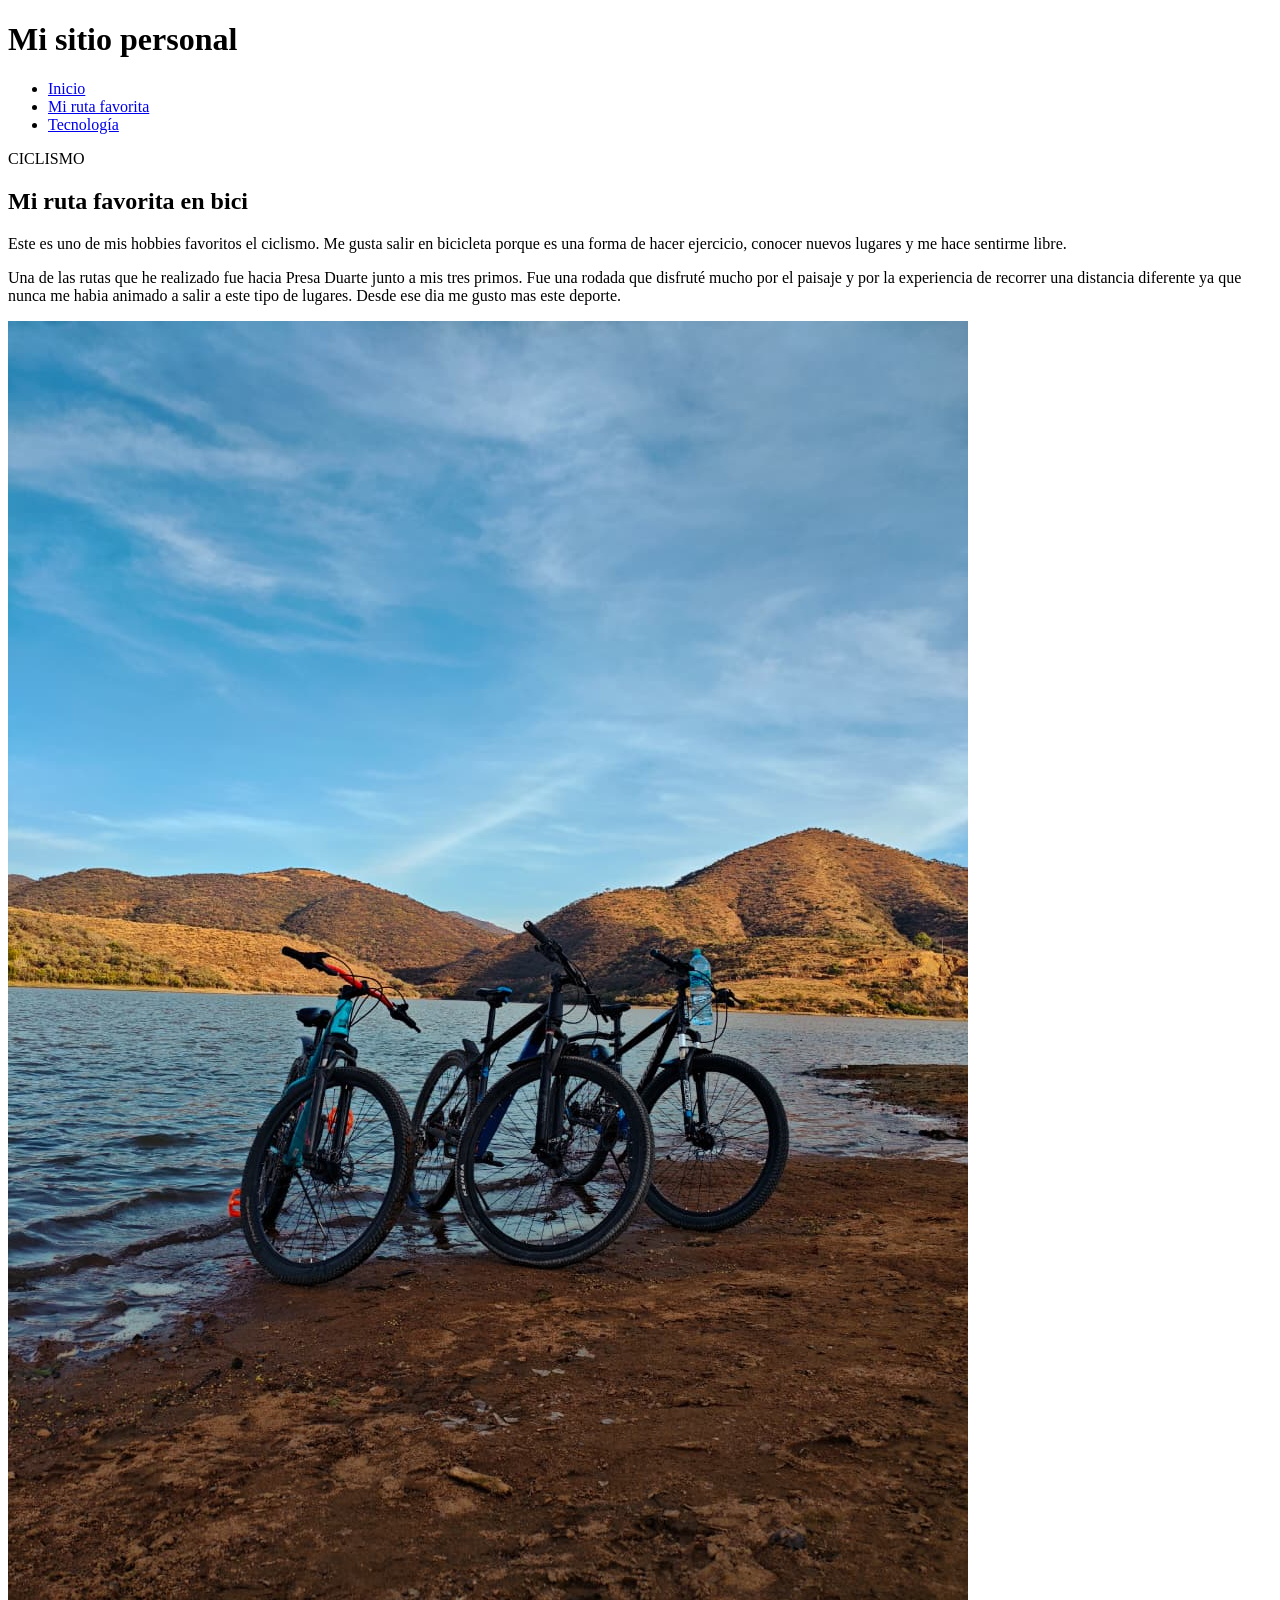
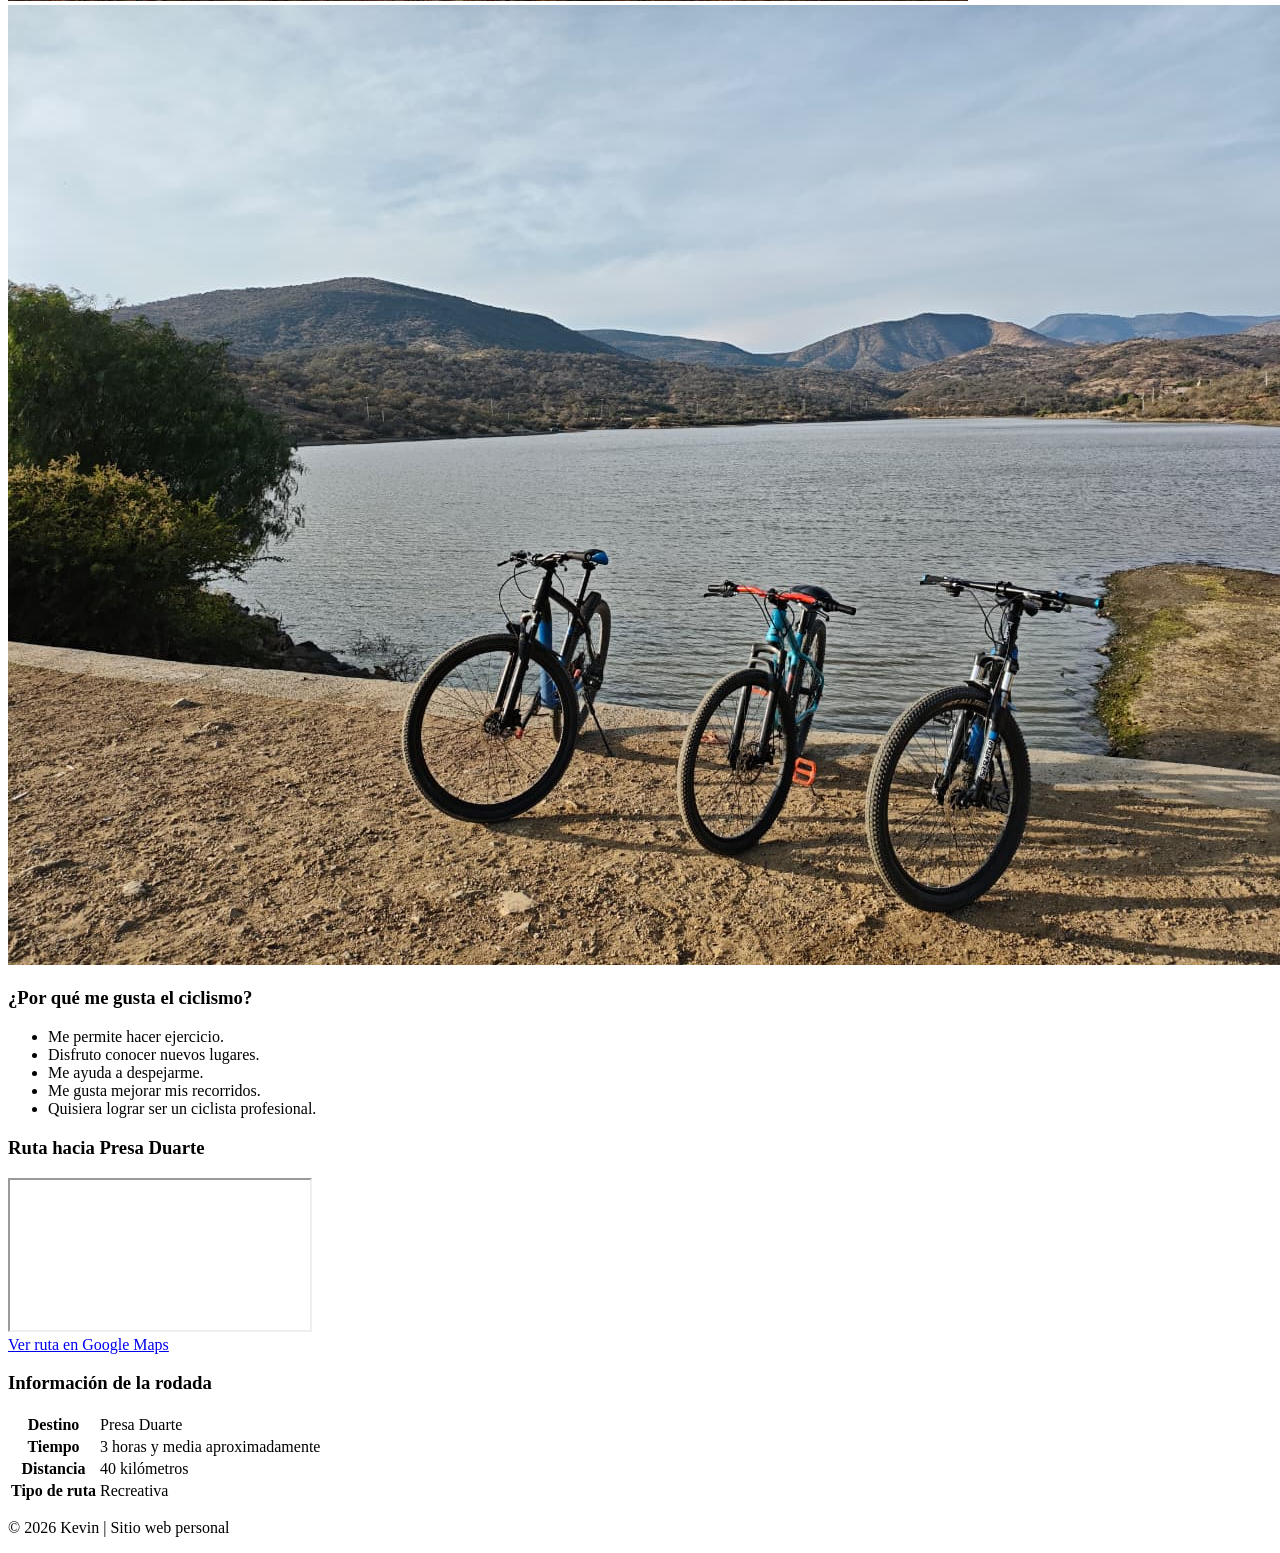
==== rutas.html @ 6a5722df "Primer commit" ====
<!DOCTYPE html>
<html lang="es">

<head>
    <meta charset="UTF-8">
    <meta name="viewport" content="width=device-width, initial-scale=1.0">
    <link rel="stylesheet" href="css/miEstilo.css">
    <link rel="preconnect" href="https://fonts.googleapis.com">
    <link rel="preconnect" href="https://fonts.gstatic.com" crossorigin>
    <link href="https://fonts.googleapis.com/css2?family=Montserrat:wght@400;500;600;700;800&display=swap" rel="stylesheet">
    <title>Mi ruta favorita en bici</title>
</head>

<body>
    <header>
        <div id="logo">
            <h1>Mi sitio personal</h1>
        </div>
        <nav>
            <ul>
                <li>
                    <a href="index.html">Inicio</a>
                </li>
                <li>
                    <a href="rutas.html">Mi ruta favorita</a>
                </li>
                <li>
                    <a href="tecnologia.html">Tecnología</a>
                </li>
            </ul>
        </nav>
    </header>

    <main class="contenedorPrincipal">
        <section class="seccionRuta">
            <span class="etiqueta">CICLISMO</span>
            <h2>Mi ruta favorita en bici</h2>
            <p>
                Este es uno de mis hobbies favoritos el ciclismo.
                Me gusta salir en bicicleta porque es una forma de
                hacer ejercicio, conocer nuevos lugares y me hace 
                sentirme libre.
            </p>
            <p>
                Una de las rutas que he realizado fue hacia
                Presa Duarte junto a mis tres primos. Fue una 
                rodada que disfruté mucho por el paisaje y por 
                la experiencia de recorrer una distancia diferente
                ya que nunca me habia animado a salir a este tipo de 
                lugares. Desde ese dia me gusto mas este deporte.
            </p>

            <div class="fotosRuta">
                <img src="images/img5.jpeg" alt="Rodada en bicicleta">
                <img src="images/img6.jpeg" alt="Fotografía durante una rodada">
            </div>

            <div class="informacionRuta">
                <h3>¿Por qué me gusta el ciclismo?</h3>
                <ul>
                    <li>Me permite hacer ejercicio.</li>
                    <li>Disfruto conocer nuevos lugares.</li>
                    <li>Me ayuda a despejarme.</li>
                    <li>Me gusta mejorar mis recorridos.</li>
                    <li>Quisiera lograr ser un ciclista profesional.</li>
                </ul>
            </div>

            <section class="mapaRuta">
                <h3>Ruta hacia Presa Duarte</h3>
                <iframe
                    src="https://www.google.com/maps?q=Presa+Duarte,+Le%C3%B3n,+Guanajuato&output=embed"
                    allowfullscreen=""
                    loading="lazy">
                </iframe>
                <br>
                <a
                    href="https://www.google.com/maps/dir/?api=1&destination=Presa+Duarte,+Le%C3%B3n,+Guanajuato&travelmode=bicycling"
                    target="_blank"
                    class="boton">
                    Ver ruta en Google Maps
                </a>
            </section>

            <section class="tablaRuta">
                <h3>Información de la rodada</h3>
                <table>
                    <tr>
                        <th>Destino</th>
                        <td>Presa Duarte</td>
                    </tr>
                    <tr>
                        <th>Tiempo</th>
                        <td>3 horas y media aproximadamente</td>
                    </tr>
                    <tr>
                        <th>Distancia</th>
                        <td>40 kilómetros</td>
                    </tr>
                    <tr>
                        <th>Tipo de ruta</th>
                        <td>Recreativa</td>
                    </tr>
                </table>
            </section>
        </section>
    </main>

    <footer>
        <p>
            &copy; 2026 Kevin | Sitio web personal
        </p>
    </footer>
</body>
</html>
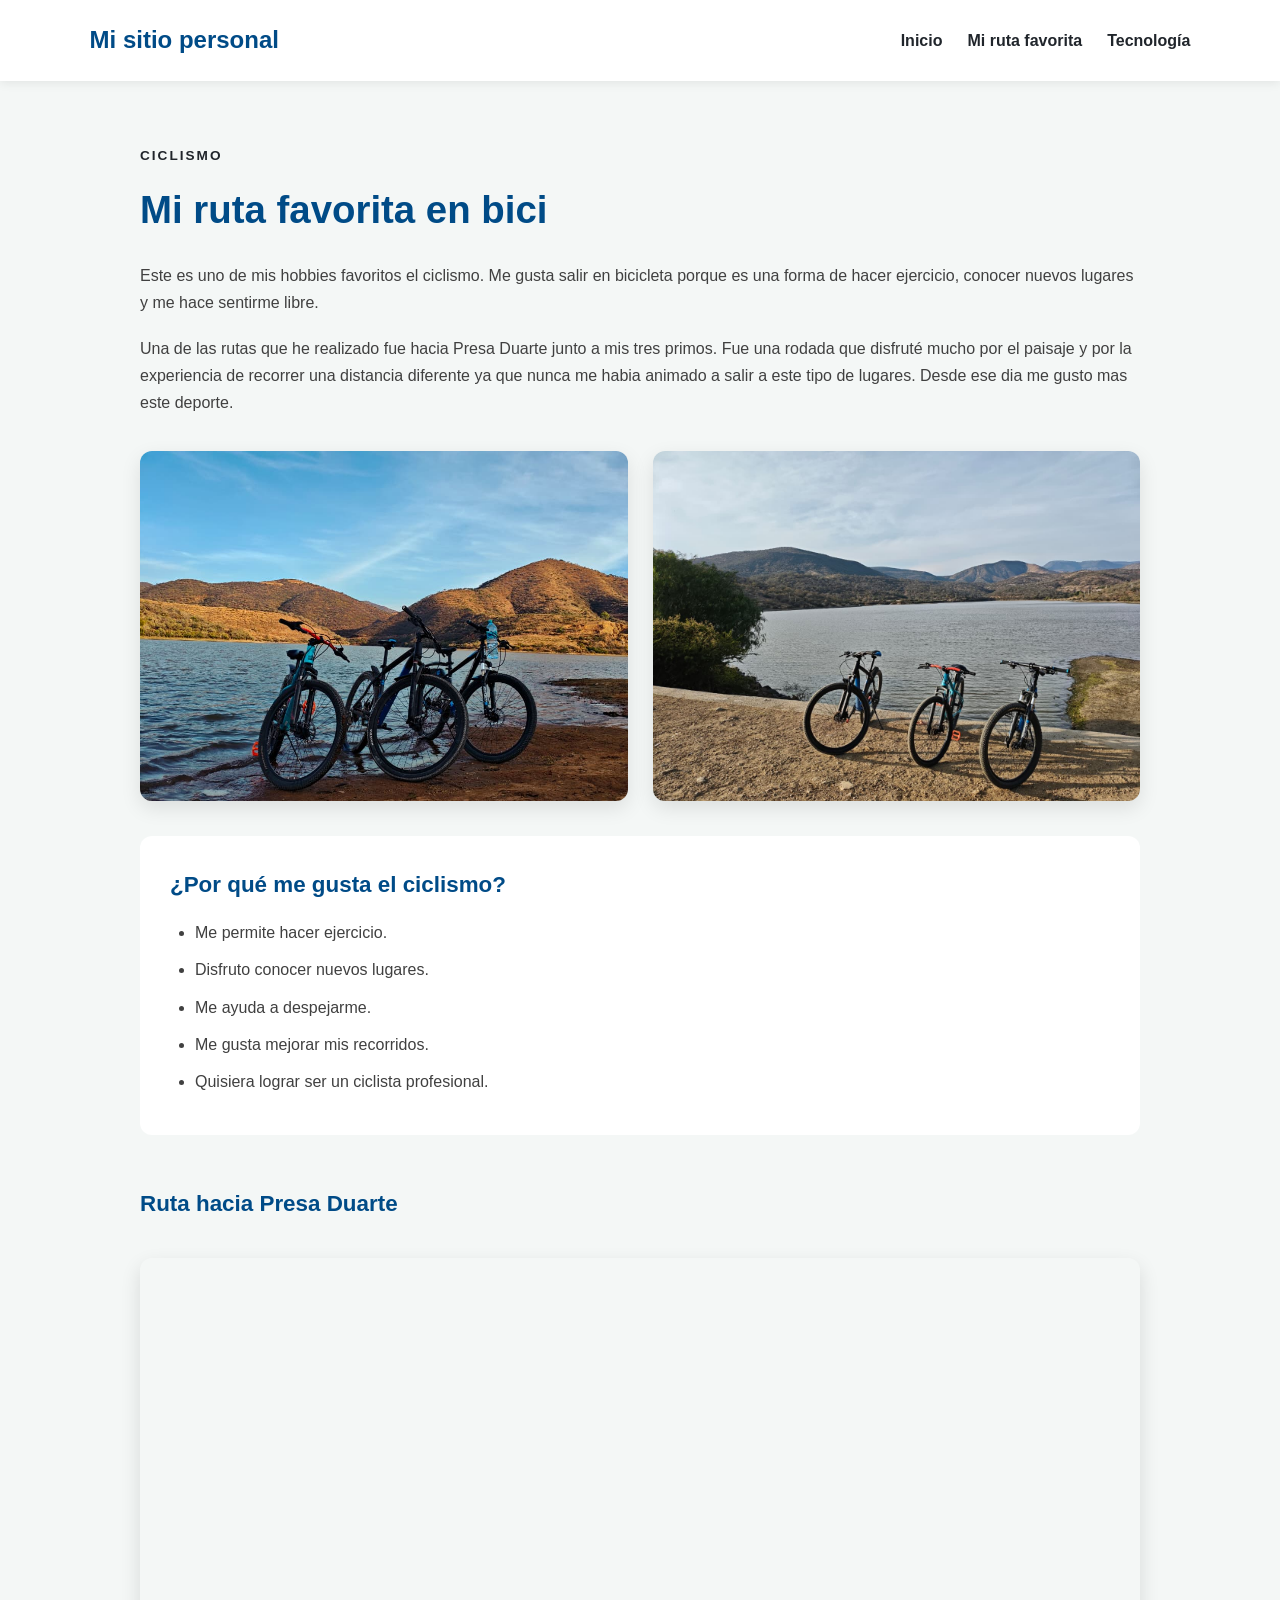
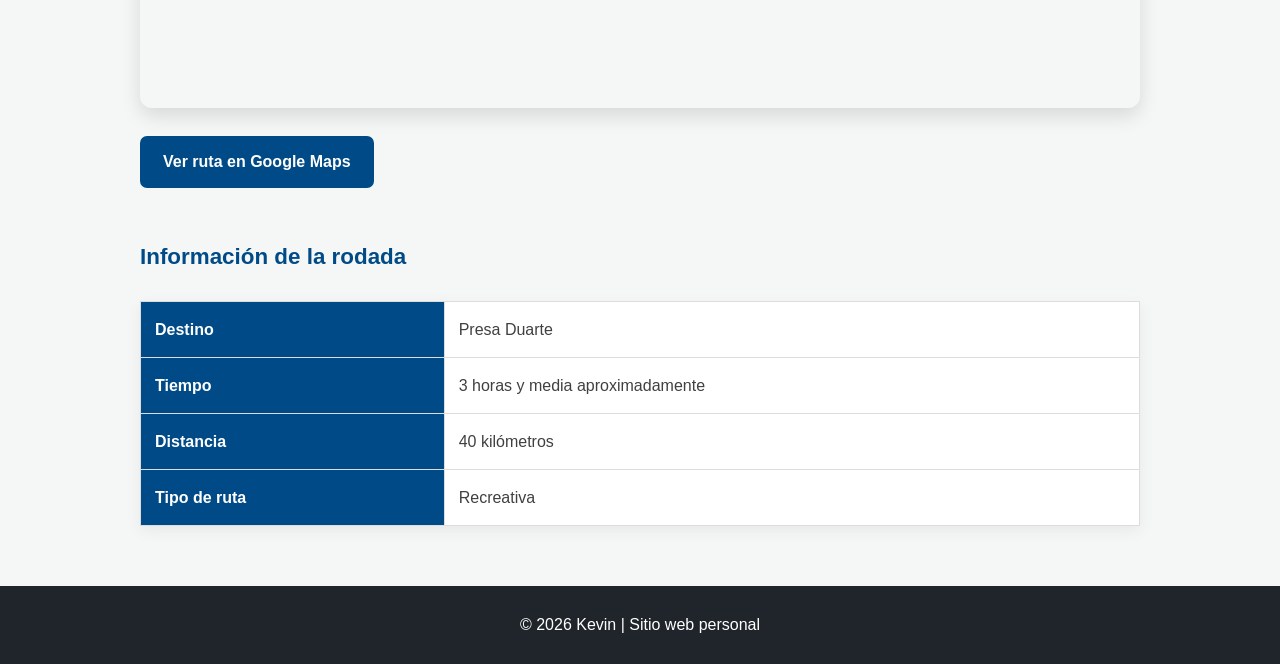
==== commit bcb05d76: "Actualizacion de cambios" ====
--- a/rutas.html
+++ b/rutas.html
@@ -4,7 +4,7 @@
 <head>
     <meta charset="UTF-8">
     <meta name="viewport" content="width=device-width, initial-scale=1.0">
-    <link rel="stylesheet" href="css/miEstilo.css">
+    <link rel="stylesheet" href="CSS/miEstilo.css">
     <link rel="preconnect" href="https://fonts.googleapis.com">
     <link rel="preconnect" href="https://fonts.gstatic.com" crossorigin>
     <link href="https://fonts.googleapis.com/css2?family=Montserrat:wght@400;500;600;700;800&display=swap" rel="stylesheet">
--- a/CSS/miEstilo.css
+++ b/CSS/miEstilo.css
@@ -0,0 +1,405 @@
+:root {
+    --color_principal: #004b87;
+    --color_secundario: #00a859;
+    --color_obscuro: #20252b;
+    --color_texto: #404040;
+    --color_claro: #ffffff;
+    --color_fondo: #f4f7f6;
+    --color_borde: #dddddd;
+    --fuente_titulo: 'Montserrat', sans-serif;
+    --fuente_cuerpo: 'OpenDescargada', Arial, sans-serif;
+}
+
+* {
+    box-sizing: border-box;
+    margin: 0;
+    padding: 0;
+}
+
+html {
+    scroll-behavior: smooth;
+}
+
+body {
+    background-color: var(--color_fondo);
+    color: var(--color_texto);
+    font-family: var(--fuente_cuerpo);
+    line-height: 1.7;
+    min-height: 100vh;
+    display: flex;
+    flex-direction: column;
+}
+
+a {
+    text-decoration: none;
+}
+
+ul, ol {
+    padding-left: 25px;
+}
+
+header {
+    background-color: white;
+    display: flex;
+    justify-content: space-between;
+    align-items: center;
+    padding: 20px 7%;
+    box-shadow: 0 2px 10px rgba(0,0,0,0.08);
+    position: sticky;
+    top: 0;
+    z-index: 1000;
+}
+
+#logo h1 {
+    font-family: var(--fuente_titulo);
+    color: var(--color_principal);
+    font-size: 1.5rem;
+}
+
+nav ul {
+    display: flex;
+    list-style: none;
+    padding: 0;
+    gap: 25px;
+}
+
+nav a {
+    color: var(--color_obscuro);
+    font-family: var(--fuente_titulo);
+    font-weight: 600;
+    transition: 0.3s;
+}
+
+nav a:hover {
+    color: var(--color_secundario);
+}
+
+.contenedorPrincipal {
+    width: 90%;
+    max-width: 1150px;
+    margin: auto;
+    padding: 60px 0;
+    flex: 1;
+}
+
+h2, h3 {
+    font-family: var(--fuente_titulo);
+    color: var(--color_principal);
+}
+
+h2 {
+    font-size: 2.4rem;
+    margin-bottom: 20px;
+}
+
+h3 {
+    font-size: 1.4rem;
+    margin-bottom: 15px;
+}
+
+p {
+    margin-bottom: 18px;
+}
+
+span {
+    color: var(--color_principal);
+    font-weight: 700;
+}
+
+.etiqueta {
+    display: inline-block;
+    color: var(--color_obscuro);
+    font-size: 0.85rem;
+    letter-spacing: 2px;
+    font-weight: 800;
+    margin-bottom: 10px;
+}
+
+.boton {
+    display: inline-block;
+    background-color: var(--color_principal);
+    color: white;
+    padding: 12px 23px;
+    border-radius: 7px;
+    font-family: var(--fuente_titulo);
+    font-weight: 600;
+    transition: 0.3s;
+}
+
+.boton:hover {
+    background-color: var(--color_secundario);
+    transform: translateY(-2px);
+}
+
+.bienvenida {
+    display: flex;
+    align-items: center;
+    gap: 60px;
+    margin-bottom: 70px;
+}
+
+.bienvenidaTexto {
+    flex: 1;
+}
+
+.bienvenidaTexto h2 {
+    font-size: 2.7rem;
+    line-height: 1.2;
+}
+
+.bienvenidaImagen {
+    flex: 1;
+    text-align: center;
+}
+
+.bienvenidaImagen img {
+    width: 150%;
+    max-width: 600px;
+    border-radius: 15px;
+    box-shadow: 0 10px 30px rgba(0,0,0,0.15);
+}
+
+.galeriaInicio h2 {
+    text-align: center;
+}
+
+.galeriaGrid {
+    display: grid;
+    grid-template-columns: repeat(3, 1fr);
+    gap: 20px;
+    margin-top: 30px;
+}
+
+.galeriaGrid img {
+    width: 100%;
+    height: 280px;
+    object-fit: cover;
+    border-radius: 12px;
+    box-shadow: 0 5px 15px rgba(0,0,0,0.1);
+    transition: 0.3s;
+}
+
+.galeriaGrid img:hover {
+    transform: scale(1.03);
+}
+
+.datosDesarrollador {
+    margin-top: 70px;
+}
+
+.datosDesarrollador h2 {
+    text-align: center;
+}
+
+table {
+    width: 100%;
+    border-collapse: collapse;
+    background-color: white;
+    margin-top: 25px;
+    box-shadow: 0 5px 15px rgba(0,0,0,0.06);
+}
+
+th, td{
+    border: 1px solid var(--color_borde);
+    padding: 14px;
+    text-align: left;
+}
+
+th {
+    background-color: var(--color_principal);
+    color: white;
+    font-family: var(--fuente_titulo);
+}
+
+.seccionRuta {
+    max-width: 1000px;
+    margin: auto;
+}
+
+.fotosRuta {
+    display: grid;
+    grid-template-columns: repeat(2, 1fr);
+    gap: 25px;
+    margin: 35px 0;
+}
+
+.fotosRuta img {
+    width: 100%;
+    height: 350px;
+    object-fit: cover;
+    border-radius: 12px;
+    box-shadow: 0 7px 20px rgba(0,0,0,0.1);
+}
+
+.informacionRuta {
+    background-color: white;
+    padding: 30px;
+    border-radius: 12px;
+    margin-bottom: 50px;
+}
+
+.informacionRuta li {
+    margin-bottom: 10px;
+}
+
+.mapaRuta {
+    margin-top: 40px;
+}
+
+.mapaRuta iframe {
+    width: 100%;
+    height: 450px;
+    border: 0;
+    border-radius: 12px;
+    margin: 20px 0;
+    box-shadow: 0 8px 20px rgba(0,0,0,0.12);
+}
+
+.tablaRuta {
+    margin-top: 50px;
+}
+
+.seccionTecnologia {
+    max-width: 1050px;
+    margin: auto;
+}
+
+.contenidoTecnologico {
+    background-color: white;
+    padding: 30px;
+    border-radius: 12px;
+    margin: 35px 0;
+}
+
+.contenidoTecnologico li {
+    margin-bottom: 10px;
+}
+
+.videoTecnologia {
+    margin-top: 50px;
+}
+
+.video {
+    position: relative;
+    width: 100%;
+    padding-bottom: 56.25%;
+    margin-top: 25px;
+}
+
+.video iframe {
+    position: absolute;
+    width: 100%;
+    height: 100%;
+    border: 0;
+    border-radius: 12px;
+    box-shadow: 0 8px 20px rgba(0,0,0,0.12);
+}
+
+.creadores {
+    margin-top: 70px;
+}
+
+.creadores > h2 {
+    text-align: center;
+}
+
+.creadoresGrid {
+    display: grid;
+    grid-template-columns: repeat(3, 1fr);
+    gap: 25px;
+    margin-top: 35px;
+}
+
+.tarjetaCreador {
+    background-color: white;
+    border-radius: 12px;
+    overflow: hidden;
+    box-shadow: 0 5px 18px rgba(0,0,0,0.09);
+    transition: 0.3s;
+}
+
+.tarjetaCreador:hover {
+    transform: translateY(-8px);
+    box-shadow: 0 12px 25px rgba(0,0,0,0.16);
+}
+
+
+.tarjetaCreador img {
+    width: 100%;
+    height: 230px;
+    object-fit: cover;
+}
+
+.tarjetaCreador div {
+    padding: 22px;
+}
+
+.tarjetaCreador h3 {
+    margin-bottom: 10px;
+}
+
+.tarjetaCreador a {
+    color: var(--color_principal);
+    font-weight: 700;
+}
+
+.tarjetaCreador a:hover {
+    color: var(--color_secundario);
+}
+
+footer {
+    background-color: var(--color_obscuro);
+    color: white;
+    text-align: center;
+    padding: 25px;
+    margin-top: auto;
+}
+
+footer p {
+    margin: 0;
+}
+
+@media (max-width: 900px) {
+    .bienvenida {
+        flex-direction: column;
+        text-align: center;
+    }
+
+    .galeriaGrid {
+        grid-template-columns: 1fr;
+    }
+
+    .creadoresGrid {
+        grid-template-columns: 1fr;
+    }
+
+    .fotosRuta {
+        grid-template-columns: 1fr;
+    }
+}
+
+@media (max-width: 600px) {
+    header {
+        flex-direction: column;
+        gap: 15px;
+    }
+
+    nav ul {
+        gap: 12px;
+        flex-wrap: wrap;
+        justify-content: center;
+    }
+
+    .contenedorPrincipal {
+        width: 92%;
+    }
+
+    h2 {
+        font-size: 2rem;
+    }
+
+    .bienvenidaTexto h2 {
+        font-size: 2.1rem;
+    }
+
+}
